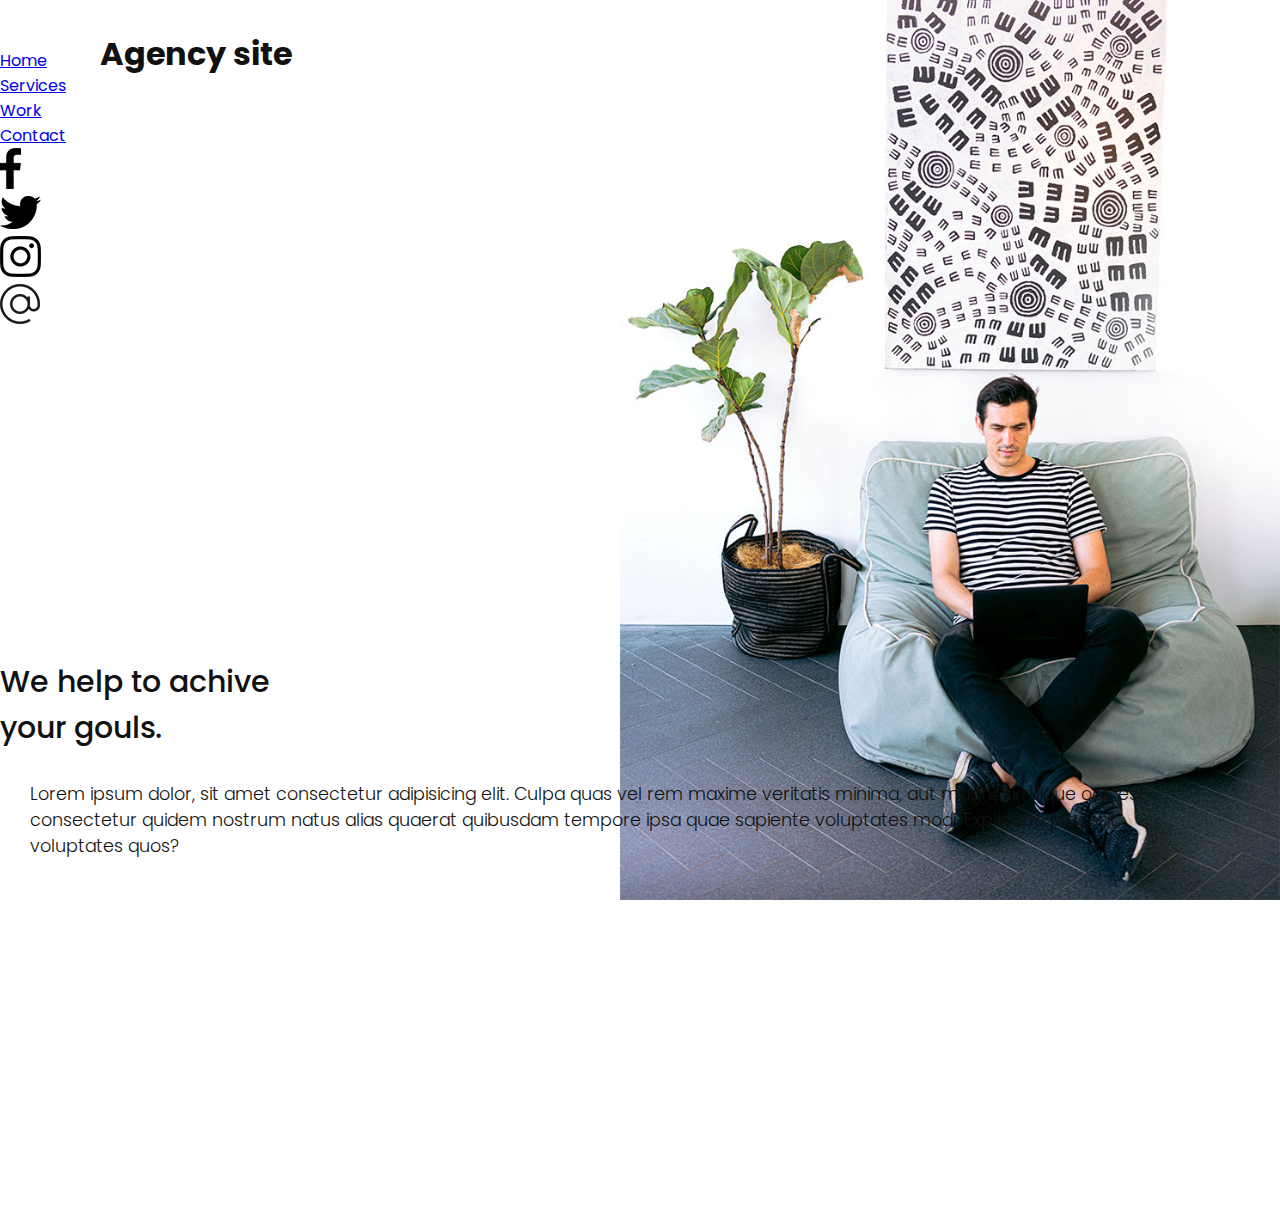
==== index.html @ 11bcbbe2 "first commit" ====
<html lang="en">
<head>
    <meta charset="UTF-8">
    <meta http-equiv="X-UA-Compatible" content="IE=edge">
    <meta name="viewport" content="width=device-width, initial-scale=1.0">
    <link rel="stylesheet" href="css/style.css">
    <title>Agency site
    </title>
</head>
<body>
    <header>
<div class="logo">Agency site</div>
<div class="toggle"></div>  
<div class="navigation"></div>
<ul>
    <li><a href="index.html">Home</a></li>
    <li><a href="sevices.html">Services</a></li>
    <li><a href="work.html">Work</a></li>
    <li><a href="contact.html">Contact</a></li>
</ul>
<div class="social-bar">
    <ul>
            <li>
            <a href="https://facebook.com/">
            <img src="images/facebook.png" 
            target="_blank" alt="">
            </a>
            </li>
            <li>
                <a href="https://twitter.com/">
                <img src="images/twitter.png" 
                target="_blank" alt="">
                </a>
                </li>
                <li>
                    <a href="https://instagram.com/">
                    <img src="images/instagram.png" 
                    target="_blank" alt="">
                    </a>
                    </li>
        </ul>
        <a href="mailto:you@email.com" class="email-icon">
            <img src="images/email.png" 
            alt="">
        </a>
</div>
</header>

    <section>
<img src="images/home-img.jpg" class="home-img" alt="">
<div class="home-content">
    <h1>We help to achive <br> your gouls.</h1>
    <p>
        Lorem ipsum dolor, sit amet consectetur adipisicing elit. Culpa quas vel rem maxime veritatis minima, aut magni, similique odit est consectetur quidem nostrum natus alias quaerat quibusdam tempore ipsa quae sapiente voluptates modi. Explicabo placeat voluptates quos?
    </p>
</div>
<a href="contact.html" class="btn">Get Starter</a>
    </section>

    <script type="js/script.js"></script>
</body>
</html>
---- css/style.css ----
@import url('https://fonts.googleapis.com/css2?family=Poppins:ital,wght@0,100;0,200;0,300;0,400;0,500;0,600;0,700;0,800;0,900;1,100;1,200;1,300;1,400;1,500;1,600;1,700;1,800;1,900&display=swap');


* {
    box-sizing: border-box;
    margin: 0;
    padding: 0;
  }
  
  html,
  body {
    font-family: 'Poppins', sans-serif;
    color: #111;
  }

  h1 {
    font-size: 30px;
    font-weight: 500;
  }

  p {
    margin: 30;
    font-size: 1.1rem;
    font-weight: 300;
  }

  section {
    display: flex;
    height: 100vh;
    align-items: center;
    pad: 100px;

  }

  .logo {
    position: relative;
    top: 30px;
    left: 100px;
    font-size: 2rem;
    font-weight: 700;
    z-index: 10;
  }

  .home-content {
    position: relative;
    z-index: 10;
    min-width: 600px;
  }

  .home-img {
    position: absolute;
    bottom: 0;
    right: 0;
    height: 110%;

  }


.navigation {
    display: none;;
}
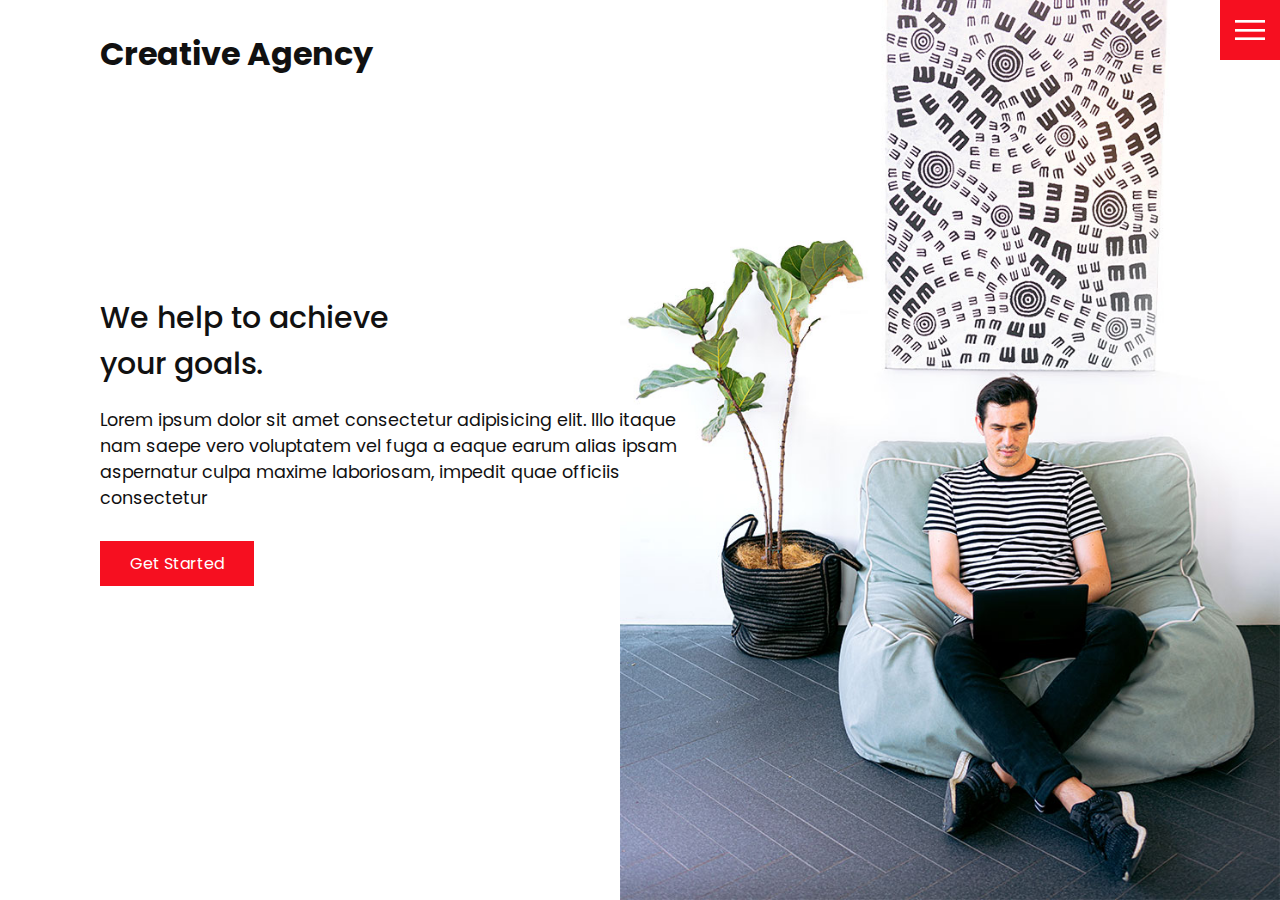
==== commit 54a66277: "second commit" ====
--- a/index.html
+++ b/index.html
@@ -1,62 +1,64 @@
+<!DOCTYPE html>
 <html lang="en">
-<head>
-    <meta charset="UTF-8">
-    <meta http-equiv="X-UA-Compatible" content="IE=edge">
-    <meta name="viewport" content="width=device-width, initial-scale=1.0">
-    <link rel="stylesheet" href="css/style.css">
-    <title>Agency site
-    </title>
-</head>
-<body>
+  <head>
+    <meta charset="UTF-8" />
+    <meta http-equiv="X-UA-Compatible" content="IE=edge" />
+    <meta name="viewport" content="width=device-width, initial-scale=1.0" />
+    <link rel="stylesheet" href="css/style.css" />
+    <title>Creative Agency</title>
+  </head>
+  <body>
     <header>
-<div class="logo">Agency site</div>
-<div class="toggle"></div>  
-<div class="navigation"></div>
-<ul>
-    <li><a href="index.html">Home</a></li>
-    <li><a href="sevices.html">Services</a></li>
-    <li><a href="work.html">Work</a></li>
-    <li><a href="contact.html">Contact</a></li>
-</ul>
-<div class="social-bar">
-    <ul>
+      <div class="logo">Creative Agency</div>
+      <div class="toggle"></div>
+      <div class="navigation">
+        <ul>
+          <li><a href="index.html">Home</a></li>
+          <li><a href="services.html">Services</a></li>
+          <li><a href="work.html">Work</a></li>
+          <li><a href="contact.html">Contact</a></li>
+        </ul>
+        <div class="social-bar">
+          <ul>
             <li>
-            <a href="https://facebook.com/">
-            <img src="images/facebook.png" 
-            target="_blank" alt="">
-            </a>
+              <a href="https://facebook.com">
+                <img src="images/facebook.png" target="_blank" alt="" />
+              </a>
             </li>
             <li>
-                <a href="https://twitter.com/">
-                <img src="images/twitter.png" 
-                target="_blank" alt="">
-                </a>
-                </li>
-                <li>
-                    <a href="https://instagram.com/">
-                    <img src="images/instagram.png" 
-                    target="_blank" alt="">
-                    </a>
-                    </li>
-        </ul>
-        <a href="mailto:you@email.com" class="email-icon">
-            <img src="images/email.png" 
-            alt="">
-        </a>
-</div>
-</header>
+              <a href="https://twitter.com">
+                <img src="images/twitter.png" target="_blank" alt="" />
+              </a>
+            </li>
+            <li>
+              <a href="https://instagram.com">
+                <img src="images/instagram.png" target="_blank" alt="" />
+              </a>
+            </li>
+          </ul>
+          <a href="mailto:you@email.com" class="email-icon">
+            <img src="images/email.png" alt="" />
+          </a>
+        </div>
+      </div>
+    </header>
 
-    <section>
-<img src="images/home-img.jpg" class="home-img" alt="">
-<div class="home-content">
-    <h1>We help to achive <br> your gouls.</h1>
-    <p>
-        Lorem ipsum dolor, sit amet consectetur adipisicing elit. Culpa quas vel rem maxime veritatis minima, aut magni, similique odit est consectetur quidem nostrum natus alias quaerat quibusdam tempore ipsa quae sapiente voluptates modi. Explicabo placeat voluptates quos?
-    </p>
-</div>
-<a href="contact.html" class="btn">Get Starter</a>
+    <section class="home">
+      <img src="images/home-img.jpg" class="home-img" alt="" />
+      <div class="home-content">
+        <h1>
+          We help to achieve <br /> 
+          your goals.
+        </h1>
+        <p>
+          Lorem ipsum dolor sit amet consectetur adipisicing elit. Illo itaque
+          nam saepe vero voluptatem vel fuga a eaque earum alias ipsam
+          aspernatur culpa maxime laboriosam, impedit quae officiis consectetur
+        </p>
+        <a href="contact.html" class="btn">Get Started</a>
+      </div>
     </section>
 
-    <script type="js/script.js"></script>
-</body>
+    <script src="js/script.js"></script>
+  </body>
 </html>--- a/css/style.css
+++ b/css/style.css
@@ -1,7 +1,13 @@
 @import url('https://fonts.googleapis.com/css2?family=Poppins:ital,wght@0,100;0,200;0,300;0,400;0,500;0,600;0,700;0,800;0,900;1,100;1,200;1,300;1,400;1,500;1,600;1,700;1,800;1,900&display=swap');
 
 
-* {
+:root {
+    --primary-color: #f60f20;
+    --secondary-color: #1b206e;
+  }
+  
+  /* BASE STYLES */
+  * {
     box-sizing: border-box;
     margin: 0;
     padding: 0;
@@ -12,55 +18,317 @@
     font-family: 'Poppins', sans-serif;
     color: #111;
   }
-
+  
   h1 {
     font-size: 30px;
     font-weight: 500;
   }
-
+  
   p {
-    margin: 30;
+    margin: 20px 0 10px;
     font-size: 1.1rem;
-    font-weight: 300;
-  }
-
+  }
+  
   section {
     display: flex;
+    flex-direction: column;
     height: 100vh;
     align-items: center;
-    pad: 100px;
-
-  }
-
+    padding: 100px;
+    margin-top: 60px;
+  }
+  
+  section.home {
+    flex-direction: row;
+    margin-top: 0;
+  }
+  
+  /* BUTTON */
+  .btn {
+    cursor: pointer;
+    display: inline-block;
+    background: var(--primary-color);
+    color: #fff;
+    text-decoration: none;
+    padding: 10px 30px;
+    margin: 20px 0;
+    border: 0;
+  }
+  
+  .btn:hover {
+    transform: scale(0.98);
+  }
+  
   .logo {
-    position: relative;
+    position: absolute;
     top: 30px;
     left: 100px;
     font-size: 2rem;
     font-weight: 700;
+    z-index: 20;
+  }
+  
+  /* TOGGLE */
+  .toggle {
+    position: fixed;
+    top: 0;
+    right: 0;
+    width: 60px;
+    height: 60px;
+    background: var(--primary-color) url(../images/menu.png);
+    background-size: 30px;
+    background-position: center;
+    background-repeat: no-repeat;
+    z-index: 20;
+    cursor: pointer;
+  }
+  
+  .toggle.active {
+    background: var(--primary-color) url(../images/close.png);
+    background-size: 25px;
+    background-position: center;
+    background-repeat: no-repeat;
+  }
+  
+  /* NAVIGATION */
+  .navigation {
+    position: fixed;
+    top: 0;
+    left: 100%;
+    width: 100%;
+    height: 100%;
+    background-color: #fff;
+    z-index: 15;
+    display: flex;
+    justify-content: center;
+    align-items: center;
+  }
+  
+  .navigation.active {
+    left: 0;
+  }
+  
+  .navigation ul {
+    position: relative;
+  }
+  
+  .navigation ul li {
+    position: relative;
+    list-style: none;
+    text-align: center;
+  }
+  
+  .navigation ul li a {
+    font-size: 2.2rem;
+    color: #111;
+    text-decoration: none;
+    font-weight: 300;
+  }
+  
+  .navigation ul li a:hover {
+    color: var(--primary-color);
+  }
+  
+  .navigation .social-bar {
+    position: absolute;
+    top: 0;
+    left: 0;
+    width: 60px;
+    height: 100%;
+    display: flex;
+    justify-content: center;
+    align-items: center;
+  }
+  
+  .navigation .social-bar a {
+    display: inline-block;
+    transform: scale(0.5);
+  }
+  
+  .navigation .email-icon {
+    position: absolute;
+    bottom: 20px;
+    transform: scale(0.5);
+  }
+  
+  /* HOMEPAGE */
+  .home-content {
+    position: relative;
     z-index: 10;
-  }
-
-  .home-content {
-    position: relative;
-    z-index: 10;
-    min-width: 600px;
-  }
-
+    max-width: 600px;
+  }
+  
   .home-img {
     position: absolute;
     bottom: 0;
     right: 0;
     height: 110%;
-
-  }
-
-
-.navigation {
-    display: none;;
-}
-
-
-
-
-
+  }
+  
+  /* SERVICES PAGE */
+  .services {
+    margin-top: 40px;
+    display: grid;
+    grid-template-columns: repeat(3, 1fr);
+    gap: 40px;
+    text-align: center;
+  }
+  
+  .services .service {
+    padding: 30px;
+  }
+  
+  .services .service:hover {
+    box-shadow: 0 10px 30px rgba(0, 0, 0, 0.1);
+  }
+  
+  .services .service h2 {
+    font-size: 24px;
+    font-weight: 500;
+    margin-top: 20px;
+    color: var(--secondary-color);
+  }
+  
+  .services .service .icon img {
+    max-width: 100px;
+  }
+  
+  /* WORK PAGE */
+  .portfolio {
+    display: flex;
+    flex-wrap: wrap;
+    justify-content: center;
+    margin-top: 20px;
+  }
+  
+  .portfolio .item {
+    position: relative;
+    width: 300px;
+    height: 300px;
+    margin: 5px;
+  }
+  
+  .portfolio .item img {
+    width: 100%;
+    height: 100%;
+  }
+  
+  .portfolio .item .action {
+    position: absolute;
+    top: 0;
+    left: 0;
+    width: 100%;
+    height: 100%;
+    background: rgba(0, 0, 0, 0.8);
+    display: flex;
+    justify-content: center;
+    align-items: center;
+    opacity: 0;
+    transition: 0.5s;
+  }
+  
+  .portfolio .item:hover .action {
+    opacity: 1;
+  }
+  
+  .portfolio .item .action a {
+    display: inline-block;
+    color: #fff;
+    text-decoration: none;
+    border: 1px solid #fff;
+    padding: 5px 15px;
+  }
+  
+  /* CONTACT */
+  .contact {
+    position: relative;
+    width: 100%;
+    margin-top: 50px;
+    display: flex;
+    justify-content: space-between;
+    align-items: flex-start;
+  }
+  
+  .contact-form {
+    position: relative;
+    background: #f9f9f9;
+    width: calc(100% - 400px);
+    padding: 60px 40px 20px;
+  }
+  
+  .contact-form form {
+    width: 100%;
+  }
+  
+  .contact-form .row {
+    width: 100%;
+    display: flex;
+  }
+  
+  .contact-form .input50 {
+    width: 50%;
+    margin: 0 10px;
+  }
+  
+  .contact-form .input100 {
+    width: 100%;
+    margin: 0 10px;
+  }
+  
+  .contact-form .row input,
+  .contact-form .row textarea {
+    position: relative;
+    border: 1px solid rgba(0, 0, 0, 0.2);
+    color: #111;
+    background: transparent;
+    width: 100%;
+    padding: 10px;
+    outline: none;
+    font-size: 16px;
+    font-weight: 300;
+    margin: 10px 0;
+    resize: none;
+  }
+  
+  .contact-form .row textarea {
+    height: 150px;
+  }
+  
+  .contact-form .row input[type='submit'] {
+    background-color: var(--secondary-color);
+    color: #fff;
+    margin: 0;
+    text-transform: uppercase;
+    letter-spacing: 2px;
+    font-weight: 300;
+    border: 0;
+    cursor: pointer;
+  }
+  
+  .contact-info {
+    width: 350px;
+    background: #f9f9f9;
+    padding: 60px 40px 20px;
+  }
+  
+  .contact-info .info-box {
+    display: flex;
+    align-items: flex-start;
+    margin-bottom: 40px;
+  }
+  
+  .contact-info .info-box .contact-icon {
+    width: 20px;
+    margin-right: 40px;
+  }
+  
+  .contact-info .info-box .details h4 {
+    color: var(--secondary-color);
+  }
+  
+  .contact-info .info-box .details p,
+  .contact-info .info-box .details a {
+    color: #111;
+  }
+  
+  